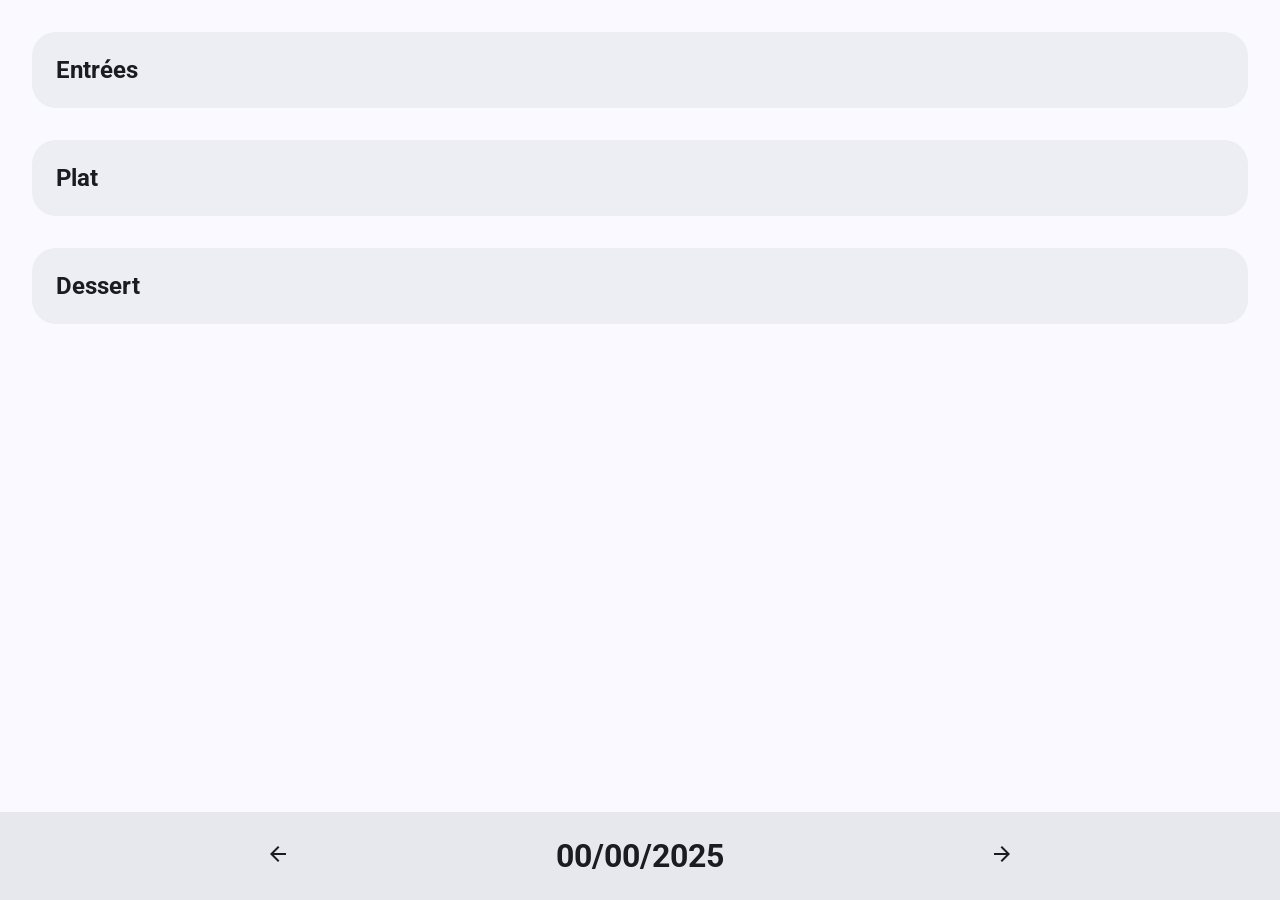
==== index.html @ 059e6827 "Initial Commit" ====
<!DOCTYPE html>
<html lang="en">
<head>
    <meta charset="UTF-8">
    <meta http-equiv="X-UA-Compatible" content="IE=edge">
    <meta name="viewport" content="width=device-width, initial-scale=1.0">
    <!-- Meta -->
    <title>FooRatDi</title>
    <link rel="shortcut icon" href="/favicon.ico" type="image/x-icon">
    <!-- Scripts -->
    <script src="/static/global.js"></script>
    <script src="script.js"></script>
    <!-- Style -->
    <link rel="stylesheet" type="text/css" href="/static/global.css">
    <link href="https://fonts.googleapis.com/icon?family=Material+Symbols+Outlined" rel="stylesheet" />
    <link rel="stylesheet" type="text/css" href="/static/theme/theme.css">
    <link rel="stylesheet" type="text/css" href="styles.css">
    <!-- Other -->
</head>

<body>
    <div id="daySelect">
        <md-filled-icon-button class="previous">
            <span class="material-symbols-outlined">arrow_back</span>
        </md-filled-icon-button>
        <h1 class="currentDay">00/00/2025</h1>
        <md-filled-icon-button class="next">
            <span class="material-symbols-outlined">arrow_forward</span>
        </md-filled-icon-button>
    </div>

    <div id="wrapper">
        <section id="starter" dishGroup="ENTREES">
            <h1>Entrées</h1>
            <md-list></md-list>
        </section>
        <section id="main course" dishGroup="PLATS CHAUDS">
            <h1>Plat</h1>
            <md-list></md-list>
        </section>
        <section id="dessert" dishGroup="DESSERTS">
            <h1>Dessert</h1>
            <md-list></md-list>
        </section>
    </div>
</body>
</html>
---- static/global.css ----
@font-face {
    font-family: "Roboto";
    src: url("/static/fonts/Roboto.ttf");
}
@font-face {
    font-family: "Roboto";
    font-style: italic;
    src: url("/static/fonts/Roboto-Italic.ttf");
}
@keyframes fadeIn{
    0%{opacity: 0;}
    100%{opacity: 1;}
}
html{
    background-color: var(--md-sys-color-surface);
    scrollbar-color: var(--md-sys-color-primary) var(--md-sys-color-surface);
    /* scroll-behavior: smooth; */
}
body {
    animation: fadeIn 0.1s;
    color: var(--md-sys-color-on-surface);
}
*{
    margin: 0;
    padding: 0;
    font-family: "Roboto";
}
a{
    text-decoration: none;
    color: unset;
}
---- static/theme/theme.css ----
@import url(light.css) (prefers-color-scheme: light);
@import url(dark.css) (prefers-color-scheme: dark);
---- styles.css ----
#daySelect{
    position: fixed; bottom: 0;
    display: flex;
    justify-content: center;
    align-items: center;
    justify-content: space-evenly;
    z-index: 1;
    background-color: var(--md-sys-color-surface-container-high);
    width: 100%;  height: clamp(80px,88px,100px);
}

#wrapper{
    padding: 2rem;
    margin-bottom: 0;
    & > h1{
        margin: 3rem;
        font-size: 3rem;
        .red{
            color: var(--md-sys-color-error);
        }
    }
    section{
        background: var(--md-sys-color-surface-container);
        border-radius: 24px;
        margin-bottom: 2rem;
        h1{
            padding: 1.5rem;
        }
        md-list{
            background: var(--md-sys-color-surface-container);
        }
    }
}
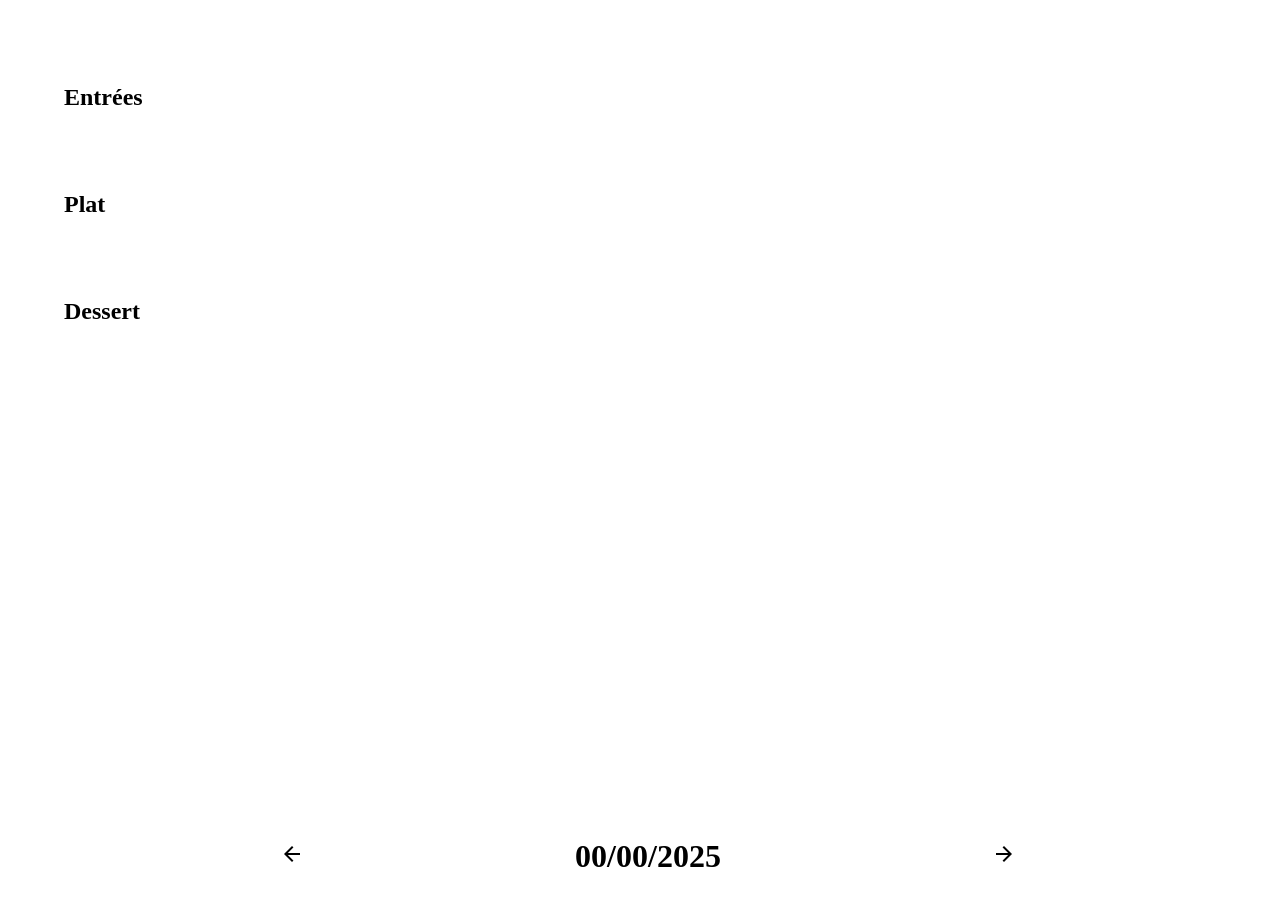
==== commit 3ff9c301: "Fix links + remove components" ====
--- a/index.html
+++ b/index.html
@@ -8,12 +8,12 @@
     <title>FooRatDi</title>
     <link rel="shortcut icon" href="/favicon.ico" type="image/x-icon">
     <!-- Scripts -->
-    <script src="/static/global.js"></script>
+    <script src="FooRatDi/static/global.js"></script>
     <script src="script.js"></script>
     <!-- Style -->
-    <link rel="stylesheet" type="text/css" href="/static/global.css">
+    <link rel="stylesheet" type="text/css" href="FooRatDi/static/global.css">
     <link href="https://fonts.googleapis.com/icon?family=Material+Symbols+Outlined" rel="stylesheet" />
-    <link rel="stylesheet" type="text/css" href="/static/theme/theme.css">
+    <link rel="stylesheet" type="text/css" href="FooRatDi/static/theme/theme.css">
     <link rel="stylesheet" type="text/css" href="styles.css">
     <!-- Other -->
 </head>
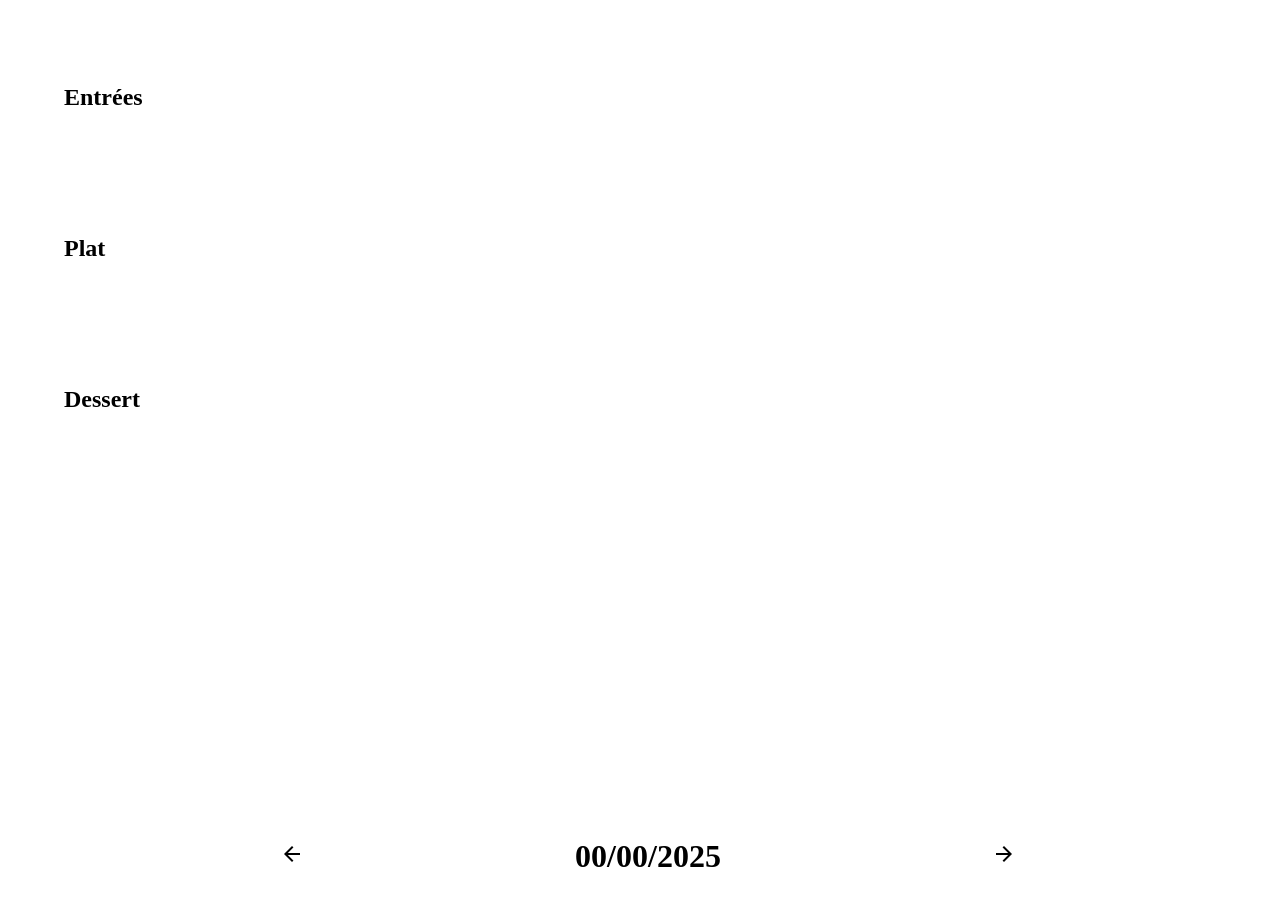
==== commit 5608ab7a: "Add ability to change days" ====
--- a/index.html
+++ b/index.html
@@ -8,23 +8,23 @@
     <title>FooRatDi</title>
     <link rel="shortcut icon" href="/favicon.ico" type="image/x-icon">
     <!-- Scripts -->
-    <script src="FooRatDi/static/global.js"></script>
+    <script src="/FooRatDi/static/global.js"></script>
     <script src="script.js"></script>
     <!-- Style -->
-    <link rel="stylesheet" type="text/css" href="FooRatDi/static/global.css">
+    <link rel="stylesheet" type="text/css" href="/FooRatDi/static/global.css">
     <link href="https://fonts.googleapis.com/icon?family=Material+Symbols+Outlined" rel="stylesheet" />
-    <link rel="stylesheet" type="text/css" href="FooRatDi/static/theme/theme.css">
+    <link rel="stylesheet" type="text/css" href="/FooRatDi/static/theme/theme.css">
     <link rel="stylesheet" type="text/css" href="styles.css">
     <!-- Other -->
 </head>
 
 <body>
     <div id="daySelect">
-        <md-filled-icon-button class="previous">
+        <md-filled-icon-button class="previous" onclick="previousDay()">
             <span class="material-symbols-outlined">arrow_back</span>
         </md-filled-icon-button>
         <h1 class="currentDay">00/00/2025</h1>
-        <md-filled-icon-button class="next">
+        <md-filled-icon-button class="next" onclick="nextDay()">
             <span class="material-symbols-outlined">arrow_forward</span>
         </md-filled-icon-button>
     </div>
@@ -32,14 +32,17 @@
     <div id="wrapper">
         <section id="starter" dishGroup="ENTREES">
             <h1>Entrées</h1>
+            <md-divider></md-divider>
             <md-list></md-list>
         </section>
         <section id="main course" dishGroup="PLATS CHAUDS">
             <h1>Plat</h1>
+            <md-divider></md-divider>
             <md-list></md-list>
         </section>
         <section id="dessert" dishGroup="DESSERTS">
             <h1>Dessert</h1>
+            <md-divider></md-divider>
             <md-list></md-list>
         </section>
     </div>
--- a/styles.css
+++ b/styles.css
@@ -22,6 +22,7 @@
     section{
         background: var(--md-sys-color-surface-container);
         border-radius: 24px;
+        padding-bottom: 24px;
         margin-bottom: 2rem;
         h1{
             padding: 1.5rem;
@@ -29,5 +30,8 @@
         md-list{
             background: var(--md-sys-color-surface-container);
         }
+        [slot="trailing-supporting-text"]{
+            font-size: medium;
+        }
     }
 }
